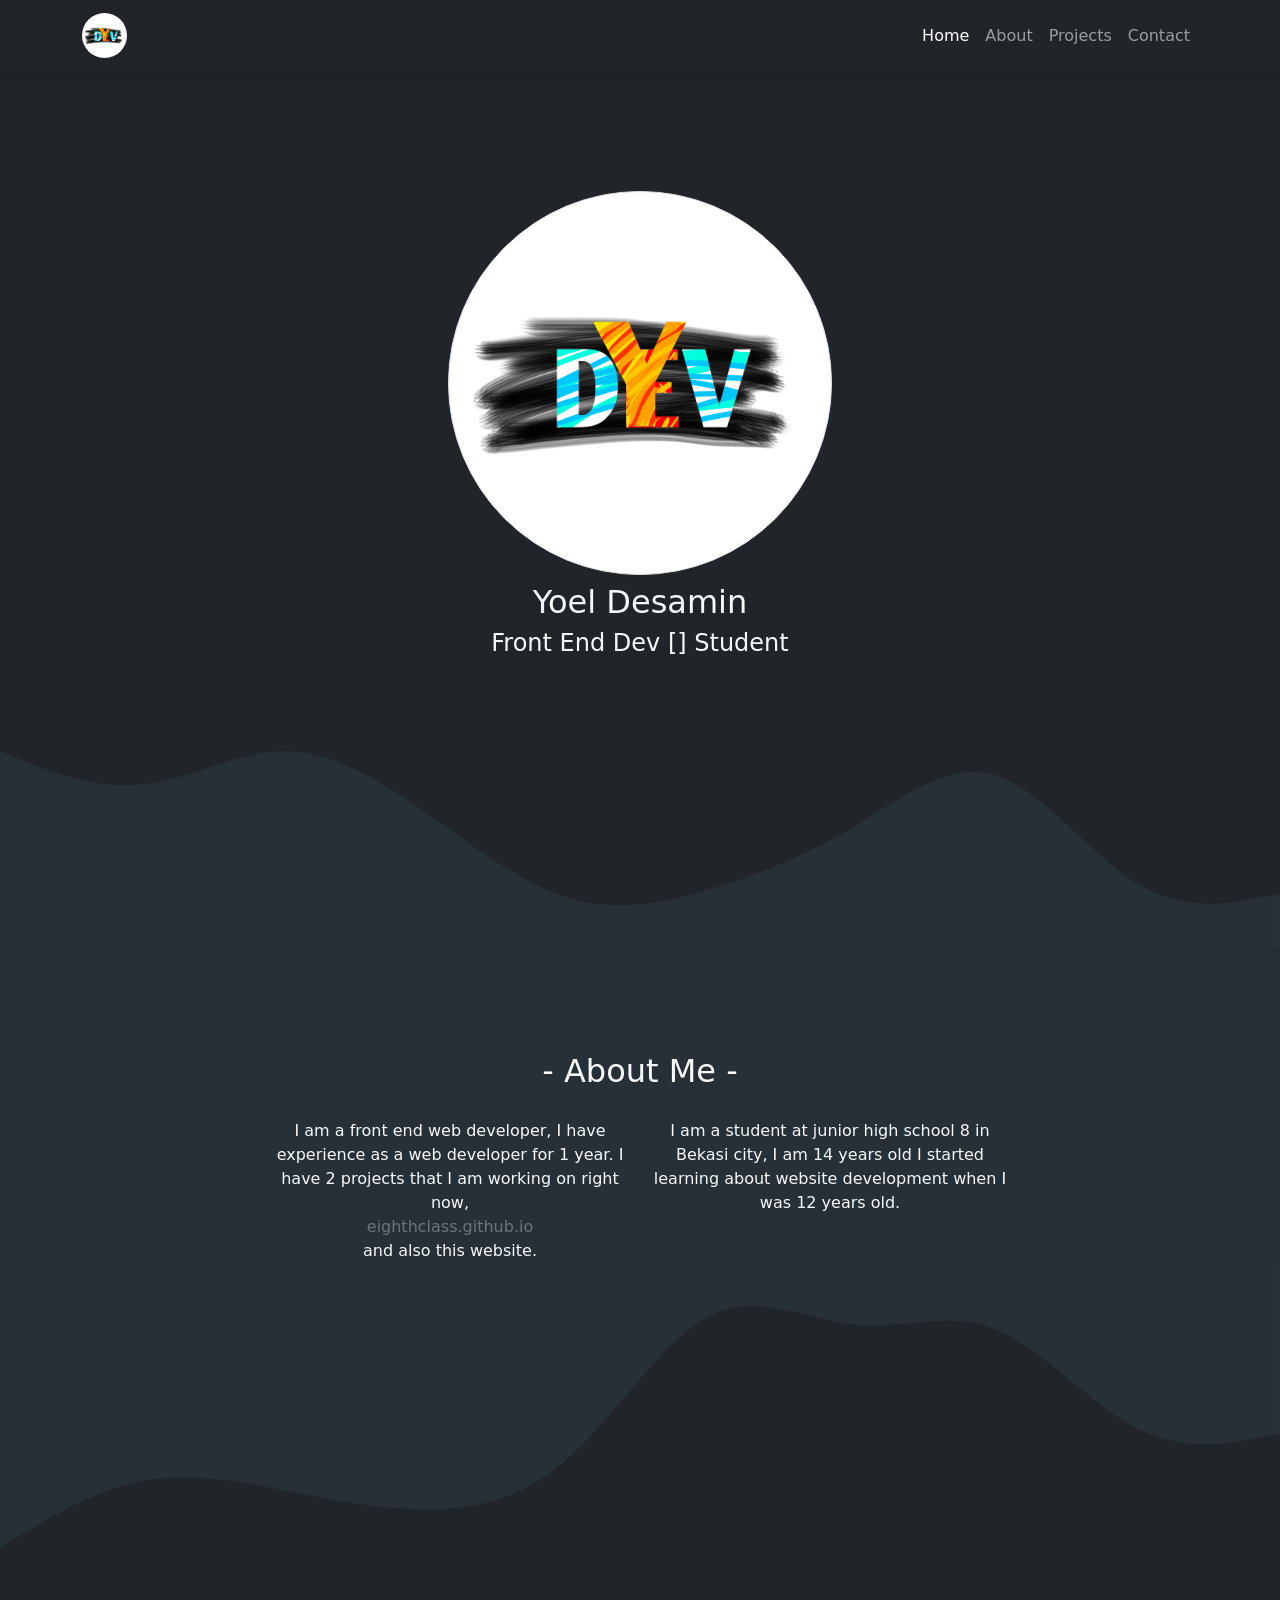
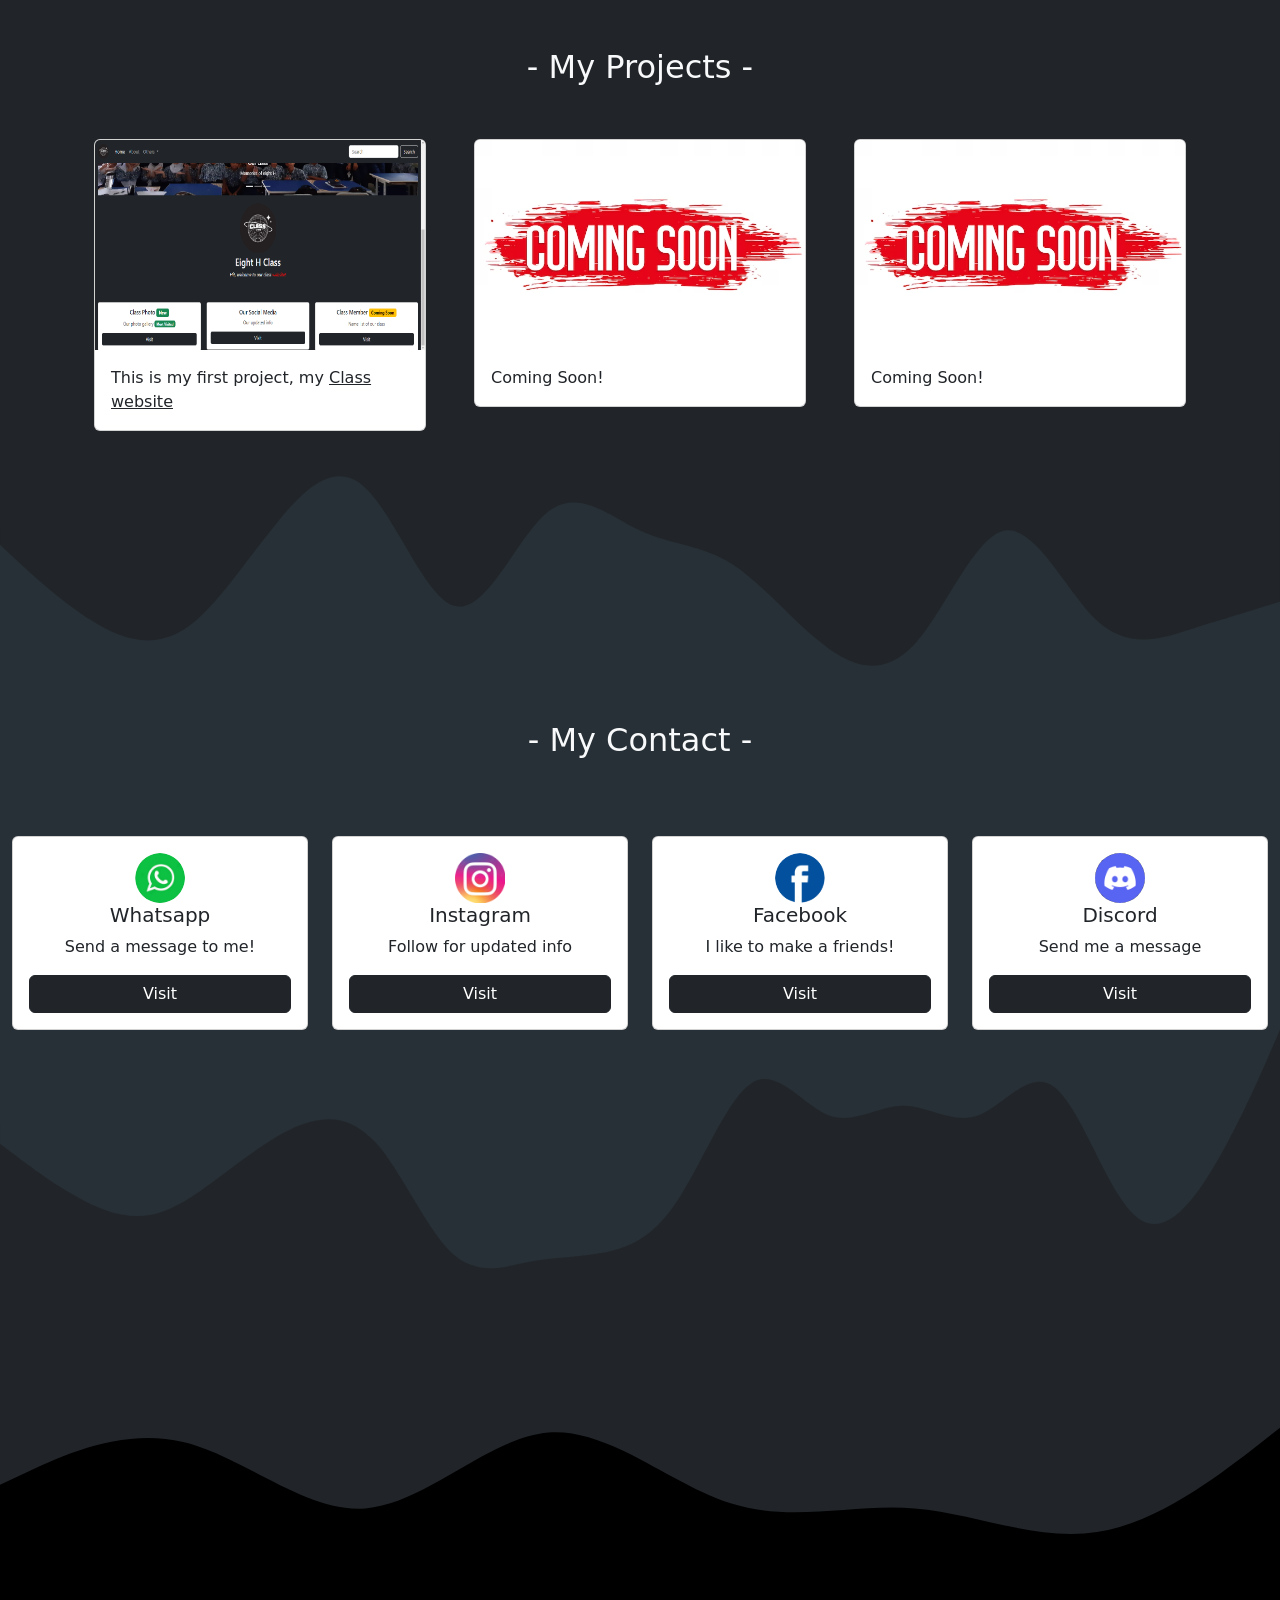
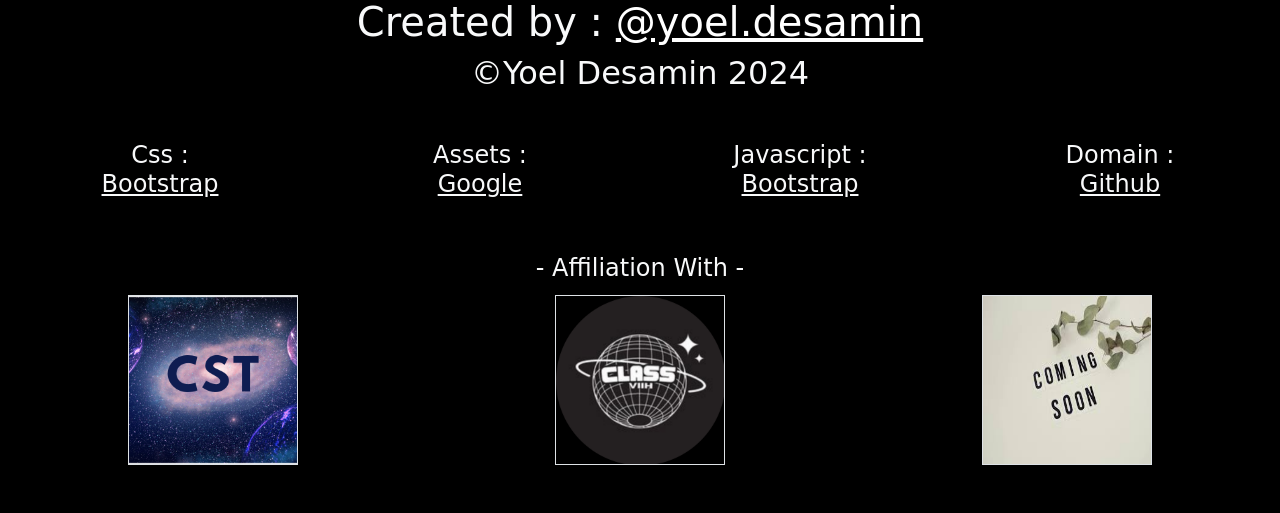
==== index.html @ 1ae3d8f0 "new web" ====
<!DOCTYPE html>
<html lang="en">

<head>
    <meta charset="UTF-8">
    <meta name="viewport" content="width=device-width, initial-scale=1.0">
    <link href="https://cdn.jsdelivr.net/npm/bootstrap@5.3.3/dist/css/bootstrap.min.css" rel="stylesheet"
        integrity="sha384-QWTKZyjpPEjISv5WaRU9OFeRpok6YctnYmDr5pNlyT2bRjXh0JMhjY6hW+ALEwIH" crossorigin="anonymous">
    <link href="style.css" rel="stylesheet">
    <link href="/assets/icon.png" rel="icon">
    <title>Sagi Porto</title>
</head>

<body class="bg-dark">

    <!-- loader s-->
    <div class="loader-wrapper">
        <div class="spinner-border text-info" role="status">
            <span class="visually-hidden">Loading...</span>
        </div>
    </div>
    <!-- loader end -->

    <!-- nav s -->
    <nav class="navbar navbar-expand-md navbar-dark bg-dark shadow sticky-top">
        <div class="container">
            <a class="navbar-brand" href="#home">
                <img src="/assets/Y-Dev-Logo.png" height="45px" width="45px" style="border-radius: 50%;">
            </a>
            <button class="navbar-toggler" type="button" data-bs-toggle="collapse" data-bs-target="#navbarNav"
                aria-controls="navbarNav" aria-expanded="false" aria-label="Toggle navigation">
                <span class="navbar-toggler-icon"></span>
            </button>
            <div class="collapse navbar-collapse" id="navbarNav">
                <ul class="navbar-nav ms-auto">
                    <li class="nav-item">
                        <a class="nav-link active" aria-current="page" href="#home">Home</a>
                    </li>
                    <li class="nav-item">
                        <a class="nav-link" href="#about">About</a>
                    </li>
                    <li class="nav-item">
                        <a class="nav-link" href="#project">Projects</a>
                    </li>
                    <li class="nav-item">
                        <a class="nav-link" href="#contact">Contact</a>
                    </li>
                </ul>
            </div>
        </div>
    </nav>
    <!-- nav e -->

    <!-- image s -->
    <section id="home" class="text-center align-items-center mt-4 text-light">
        <img src="/assets/Y-Dev-Logo.png" style="border-radius: 50%;" class="img-thumbnail" width="30%" height="30%">
        <h2 class="mt-2">Yoel Desamin</h2>
        <h4>Front End Dev [] Student</h4>
        <svg xmlns="http://www.w3.org/2000/svg" viewBox="0 0 1440 320">
            <path fill="#273036" fill-opacity="1"
                d="M0,96L26.7,106.7C53.3,117,107,139,160,133.3C213.3,128,267,96,320,96C373.3,96,427,128,480,165.3C533.3,203,587,245,640,261.3C693.3,277,747,267,800,250.7C853.3,235,907,213,960,181.3C1013.3,149,1067,107,1120,122.7C1173.3,139,1227,213,1280,245.3C1333.3,277,1387,267,1413,261.3L1440,256L1440,320L1413.3,320C1386.7,320,1333,320,1280,320C1226.7,320,1173,320,1120,320C1066.7,320,1013,320,960,320C906.7,320,853,320,800,320C746.7,320,693,320,640,320C586.7,320,533,320,480,320C426.7,320,373,320,320,320C266.7,320,213,320,160,320C106.7,320,53,320,27,320L0,320Z">
            </path>
        </svg>
    </section>
    <!-- image e -->

    <!-- about s -->
    <section id="about" style="background-color: #273036;">
        <div class="container text-light">
            <div class="row text-center fs-2">
                <div class="col-12">
                    - About Me -
                </div>
            </div>
            <div class="row justify-content-center text-center">
                <div class="col-md-4 g-4">
                    I am a front end web developer, I have experience as a web developer for 1 year. I have 2 projects
                    that I am working on right now,
                    <a class="nav-link text-secondary" href="https://eighthclass.github.io">eighthclass.github.io</a>
                    and also this
                    website.
                </div>
                <div class="col-md-4 g-4">
                    I am a student at junior high school 8 in Bekasi city, I am 14 years old
                    I started learning about website development when I was 12 years old.
                </div>
            </div>
        </div>
    </section>
    <svg xmlns="http://www.w3.org/2000/svg" viewBox="0 0 1440 320">
        <path fill="#273036" fill-opacity="1"
            d="M0,320L26.7,304C53.3,288,107,256,160,245.3C213.3,235,267,245,320,256C373.3,267,427,277,480,277.3C533.3,277,587,267,640,218.7C693.3,171,747,85,800,58.7C853.3,32,907,64,960,69.3C1013.3,75,1067,53,1120,74.7C1173.3,96,1227,160,1280,186.7C1333.3,213,1387,203,1413,197.3L1440,192L1440,0L1413.3,0C1386.7,0,1333,0,1280,0C1226.7,0,1173,0,1120,0C1066.7,0,1013,0,960,0C906.7,0,853,0,800,0C746.7,0,693,0,640,0C586.7,0,533,0,480,0C426.7,0,373,0,320,0C266.7,0,213,0,160,0C106.7,0,53,0,27,0L0,0Z">
        </path>
    </svg>
    <!-- about s -->

    <!-- project s -->
    <section id="project">
        <div class="container text-light">
            <div class="row text-center fs-2">
                <div class="col-12">
                    - My Projects -
                </div>
            </div>
            <div class="row">
                <div class="col-lg-4 g-5">
                    <div class="card">
                        <img src="/assets/1.png" class="card-img-top" alt="project 1" height="210px">
                        <div class="card-body">
                            <p class="card-text">This is my first project, my <a class="text-dark"
                                    href="https://eighthclass.github.io">Class website</a></p>
                        </div>
                    </div>
                </div>
                <div class="col-lg-4 g-5">
                    <div class="card">
                        <img src="/assets/soon.avif" class="card-img-top" alt="project 1" height="210px">
                        <div class="card-body">
                            <p class="card-text">Coming Soon!</p>
                        </div>
                    </div>
                </div>
                <div class="col-lg-4 g-5">
                    <div class="card">
                        <img src="/assets/soon.avif" class="card-img-top" alt="project 1" height="210px">
                        <div class="card-body">
                            <p class="card-text">Coming Soon!</p>
                        </div>
                    </div>
                </div>
            </div>
        </div>
    </section>
    <!-- projet e -->

    <!-- contact s -->
    <section id="contact" style="background-color: #273036;">

        <!-- Gelombang s -->
        <svg xmlns="http://www.w3.org/2000/svg" viewBox="0 0 1440 320">
            <path fill="#212529" fill-opacity="1"
                d="M0,128L17.1,144C34.3,160,69,192,103,213.3C137.1,235,171,245,206,224C240,203,274,149,309,106.7C342.9,64,377,32,411,64C445.7,96,480,192,514,197.3C548.6,203,583,117,617,90.7C651.4,64,686,96,720,112C754.3,128,789,128,823,149.3C857.1,171,891,213,926,240C960,267,994,277,1029,240C1062.9,203,1097,117,1131,112C1165.7,107,1200,181,1234,213.3C1268.6,245,1303,235,1337,224C1371.4,213,1406,203,1423,197.3L1440,192L1440,0L1422.9,0C1405.7,0,1371,0,1337,0C1302.9,0,1269,0,1234,0C1200,0,1166,0,1131,0C1097.1,0,1063,0,1029,0C994.3,0,960,0,926,0C891.4,0,857,0,823,0C788.6,0,754,0,720,0C685.7,0,651,0,617,0C582.9,0,549,0,514,0C480,0,446,0,411,0C377.1,0,343,0,309,0C274.3,0,240,0,206,0C171.4,0,137,0,103,0C68.6,0,34,0,17,0L0,0Z">
            </path>
        </svg>
        <!-- Gelombang e -->

        <div class="container-fluid text-light text-center align-items-center">
            <div class="row text-center fs-2">
                <div class="col-12">
                    - My Contact -
                </div>
            </div>
            <div class="row text-dark mt-5">
                <div class="col-md-3 g-4">
                    <div class="card">
                        <div class="card-body">
                            <img src="/assets/Wa-logo.png" width="50px" height="50px" style="border-radius: 50%;">
                            <h5 class="card-title">Whatsapp</h5>
                            <p class="card-text">Send a message to me!</p>
                            <a onclick="redirWa()" class="btn btn-dark d-block">Visit</a>
                        </div>
                    </div>
                </div>
                <div class="col-md-3 g-4">
                    <div class="card">
                        <div class="card-body">
                            <img src="/assets/Ig-logo.png" width="50px" height="50px">
                            <h5 class="card-title">Instagram</h5>
                            <p class="card-text">Follow for updated info</p>
                            <a onclick="redirIg()" class="btn btn-dark d-block">Visit</a>
                        </div>
                    </div>
                </div>
                <div class="col-md-3 g-4">
                    <div class="card">
                        <div class="card-body">
                            <img src="/assets/Fb-logo.png" width="50px" height="50px" style="border-radius: 50%;">
                            <h5 class="card-title">Facebook</h5>
                            <p class="card-text">I like to make a friends!</p>
                            <a onclick="redirFb()" class="btn btn-dark d-block">Visit</a>
                        </div>
                    </div>
                </div>
                <div class="col-md-3 g-4">
                    <div class="card">
                        <div class="card-body">
                            <img src="/assets/discord-logo.png" width="50px" height="50px" style="border-radius: 50%;">
                            <h5 class="card-title">Discord</h5>
                            <p class="card-text">Send me a message</p>
                            <a onclick="redirDc()" class="btn btn-dark d-block">Visit</a>
                        </div>
                    </div>
                </div>
            </div>
        </div>
    </section>
    <svg xmlns="http://www.w3.org/2000/svg" viewBox="0 0 1440 320">
        <path fill="#273036" fill-opacity="1"
            d="M0,128L14.1,138.7C28.2,149,56,171,85,186.7C112.9,203,141,213,169,208C197.6,203,226,181,254,160C282.4,139,311,117,339,106.7C367.1,96,395,96,424,128C451.8,160,480,224,508,250.7C536.5,277,565,267,593,261.3C621.2,256,649,256,678,250.7C705.9,245,734,235,762,192C790.6,149,819,75,847,58.7C875.3,43,904,85,932,96C960,107,988,85,1016,85.3C1044.7,85,1073,107,1101,96C1129.4,85,1158,43,1186,64C1214.1,85,1242,171,1271,202.7C1298.8,235,1327,213,1355,170.7C1383.5,128,1412,64,1426,32L1440,0L1440,0L1425.9,0C1411.8,0,1384,0,1355,0C1327.1,0,1299,0,1271,0C1242.4,0,1214,0,1186,0C1157.6,0,1129,0,1101,0C1072.9,0,1045,0,1016,0C988.2,0,960,0,932,0C903.5,0,875,0,847,0C818.8,0,791,0,762,0C734.1,0,706,0,678,0C649.4,0,621,0,593,0C564.7,0,536,0,508,0C480,0,452,0,424,0C395.3,0,367,0,339,0C310.6,0,282,0,254,0C225.9,0,198,0,169,0C141.2,0,113,0,85,0C56.5,0,28,0,14,0L0,0Z">
        </path>
    </svg>
    <!-- contact e -->

    <!-- Footer s -->
    <svg xmlns="http://www.w3.org/2000/svg" viewBox="0 0 1440 320">
        <path fill="#000000" fill-opacity="1"
            d="M0,192L34.3,176C68.6,160,137,128,206,144C274.3,160,343,224,411,218.7C480,213,549,139,617,133.3C685.7,128,754,192,823,213.3C891.4,235,960,213,1029,218.7C1097.1,224,1166,256,1234,245.3C1302.9,235,1371,181,1406,154.7L1440,128L1440,320L1405.7,320C1371.4,320,1303,320,1234,320C1165.7,320,1097,320,1029,320C960,320,891,320,823,320C754.3,320,686,320,617,320C548.6,320,480,320,411,320C342.9,320,274,320,206,320C137.1,320,69,320,34,320L0,320Z">
        </path>
    </svg>
    <footer class="bg-black text-light">
        <div class="container-fluid align-items-center">
            <div class="text-center">
                <h1>Created by : <a href="https://instagram.com:/yoel.desamin/" class="text-white">@yoel.desamin</a>
                </h1>
                <h2>&#169;Yoel Desamin 2024</h2>
            </div>
            <div class="row text-center align-items-center mt-5">
                <div class="col-sm-3">
                    <h4>Css : <br><a class="text-light" href="https://getbootstrap.com">Bootstrap</a></h4>
                </div>
                <div class="col-sm-3">
                    <h4>Assets : <br><a class="text-light" href="https://google.com">Google</a></h4>
                </div>
                <div class="col-sm-3">
                    <h4>Javascript : <br><a class="text-light" href="https://getbootstrap.com">Bootstrap</a></h4>
                </div>
                <div class="col-sm-3">
                    <h4>Domain : <br><a class="text-light" href="https://github.com">Github</a></h4>
                </div>
            </div>

            <div class="text-light mt-5 align-items-center text-center">
                <h4> - Affiliation With - </h4>
                <div class="row">
                    <div class="col-sm-4 g-1">
                        <a class="text-dark" href="#"><img class="border" src="assets/cst-logo.png" height="170"
                                width="170"></a>
                    </div>
                    <div class="col-sm-4 g-1">
                        <a class="text-dark" href="https://eighthclass.github.io"><img class="border"
                                src="assets/logo.png" height="170" width="170"></a>
                    </div>
                    <div class="col-sm-4 g-1 mb-5">
                        <a class="text-dark"><img class="border" src="assets/coming-soon.jpg" height="170"
                                width="170"></a>
                    </div>
                </div>
            </div>
        </div>
    </footer>
    <!-- Footer e -->

    <script src="script.js"></script>
    <script src="https://cdn.jsdelivr.net/npm/bootstrap@5.3.3/dist/js/bootstrap.bundle.min.js"
        integrity="sha384-YvpcrYf0tY3lHB60NNkmXc5s9fDVZLESaAA55NDzOxhy9GkcIdslK1eN7N6jIeHz"
        crossorigin="anonymous"></script>

</body>

</html>
---- style.css ----
section {
    padding-top: 6rem;
}

#contact {
    padding-top: 0;
}

.loader-wrapper {
    background-color: #000000;
    position: fixed;
    top: 0;
    bottom: 0;
    width: 100%;
    height: 100%;
    z-index: 9999;
    display: flex;
    justify-content: center;
    align-items: center;
    transition: all 0.4s;
    -webkit-transition: all 0.4s;
    -moz-transition: all 0.4s;
    -ms-transition: all 0.4s;
    -o-transition: all 0.4s;
}

.spinner-border {
    height: 60px;
    width: 60px;
}

.c-container {
    width: 100%;
    height: 90vh;
}
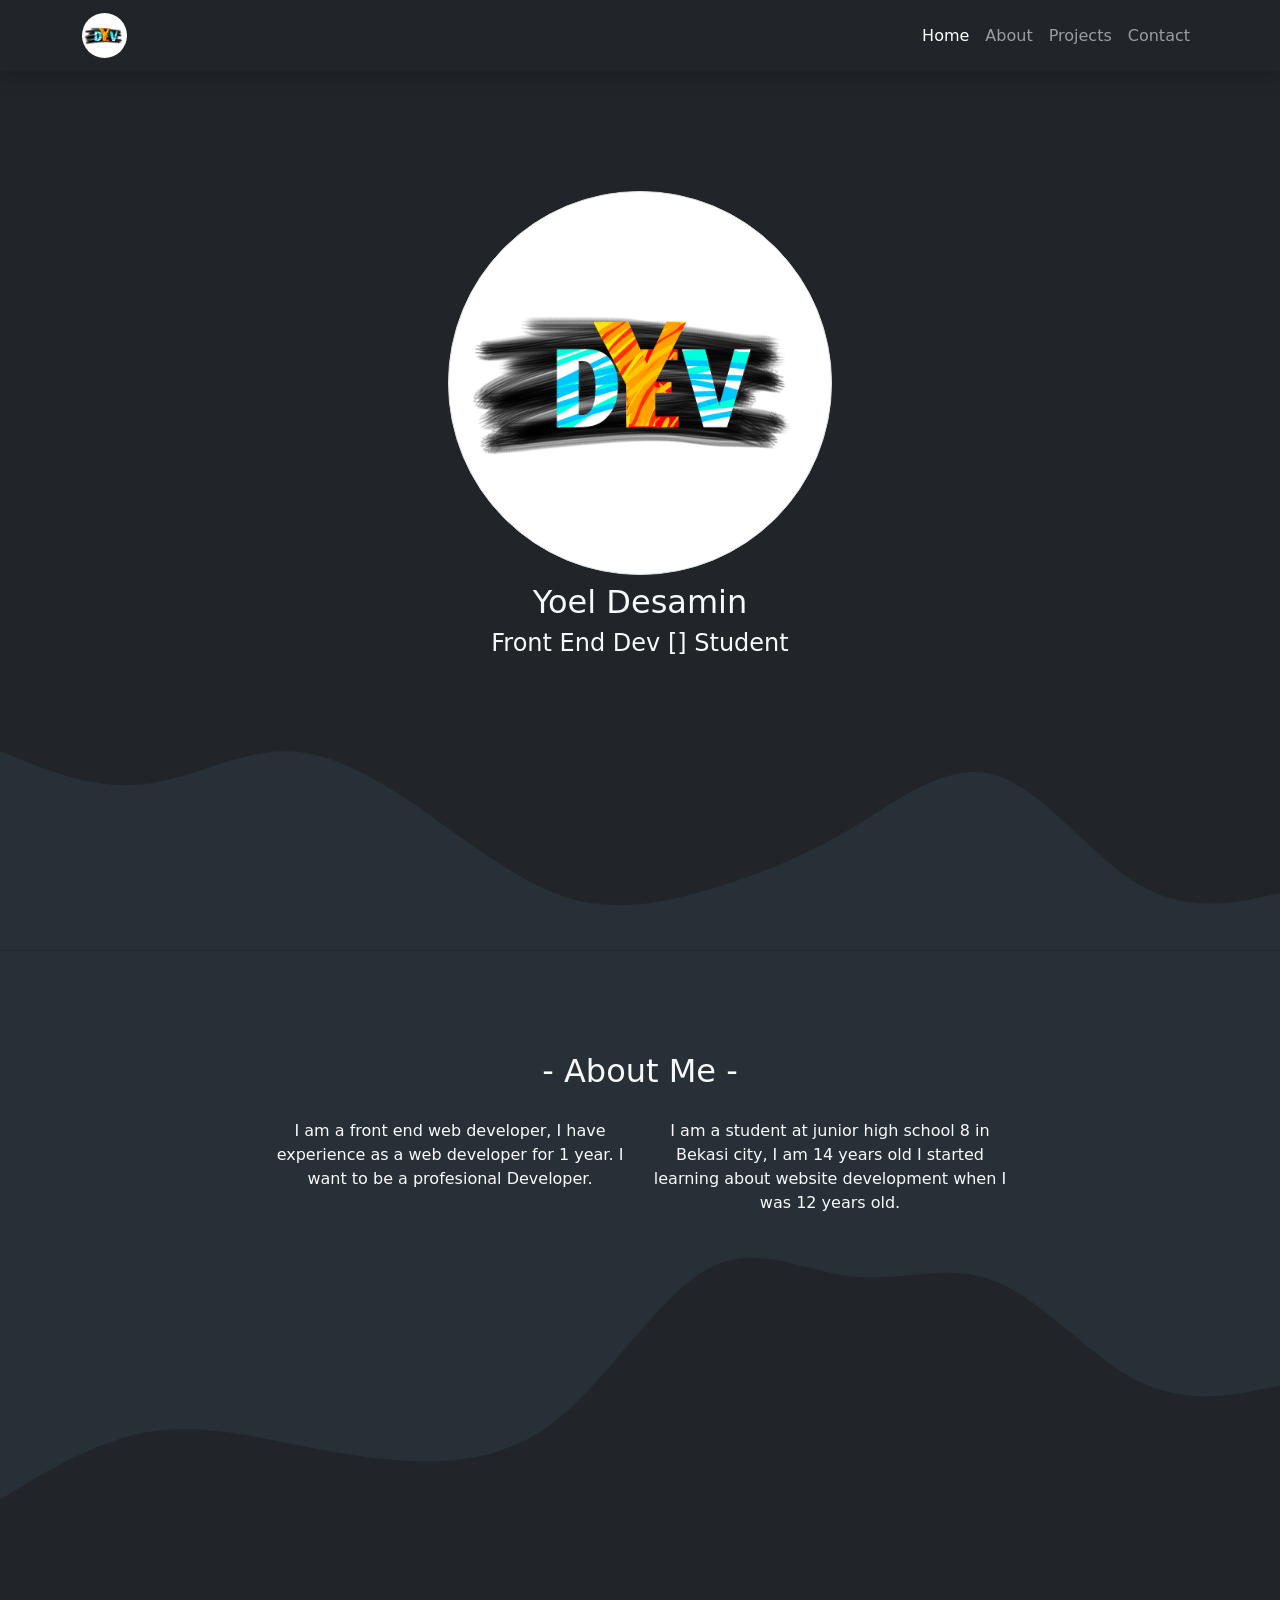
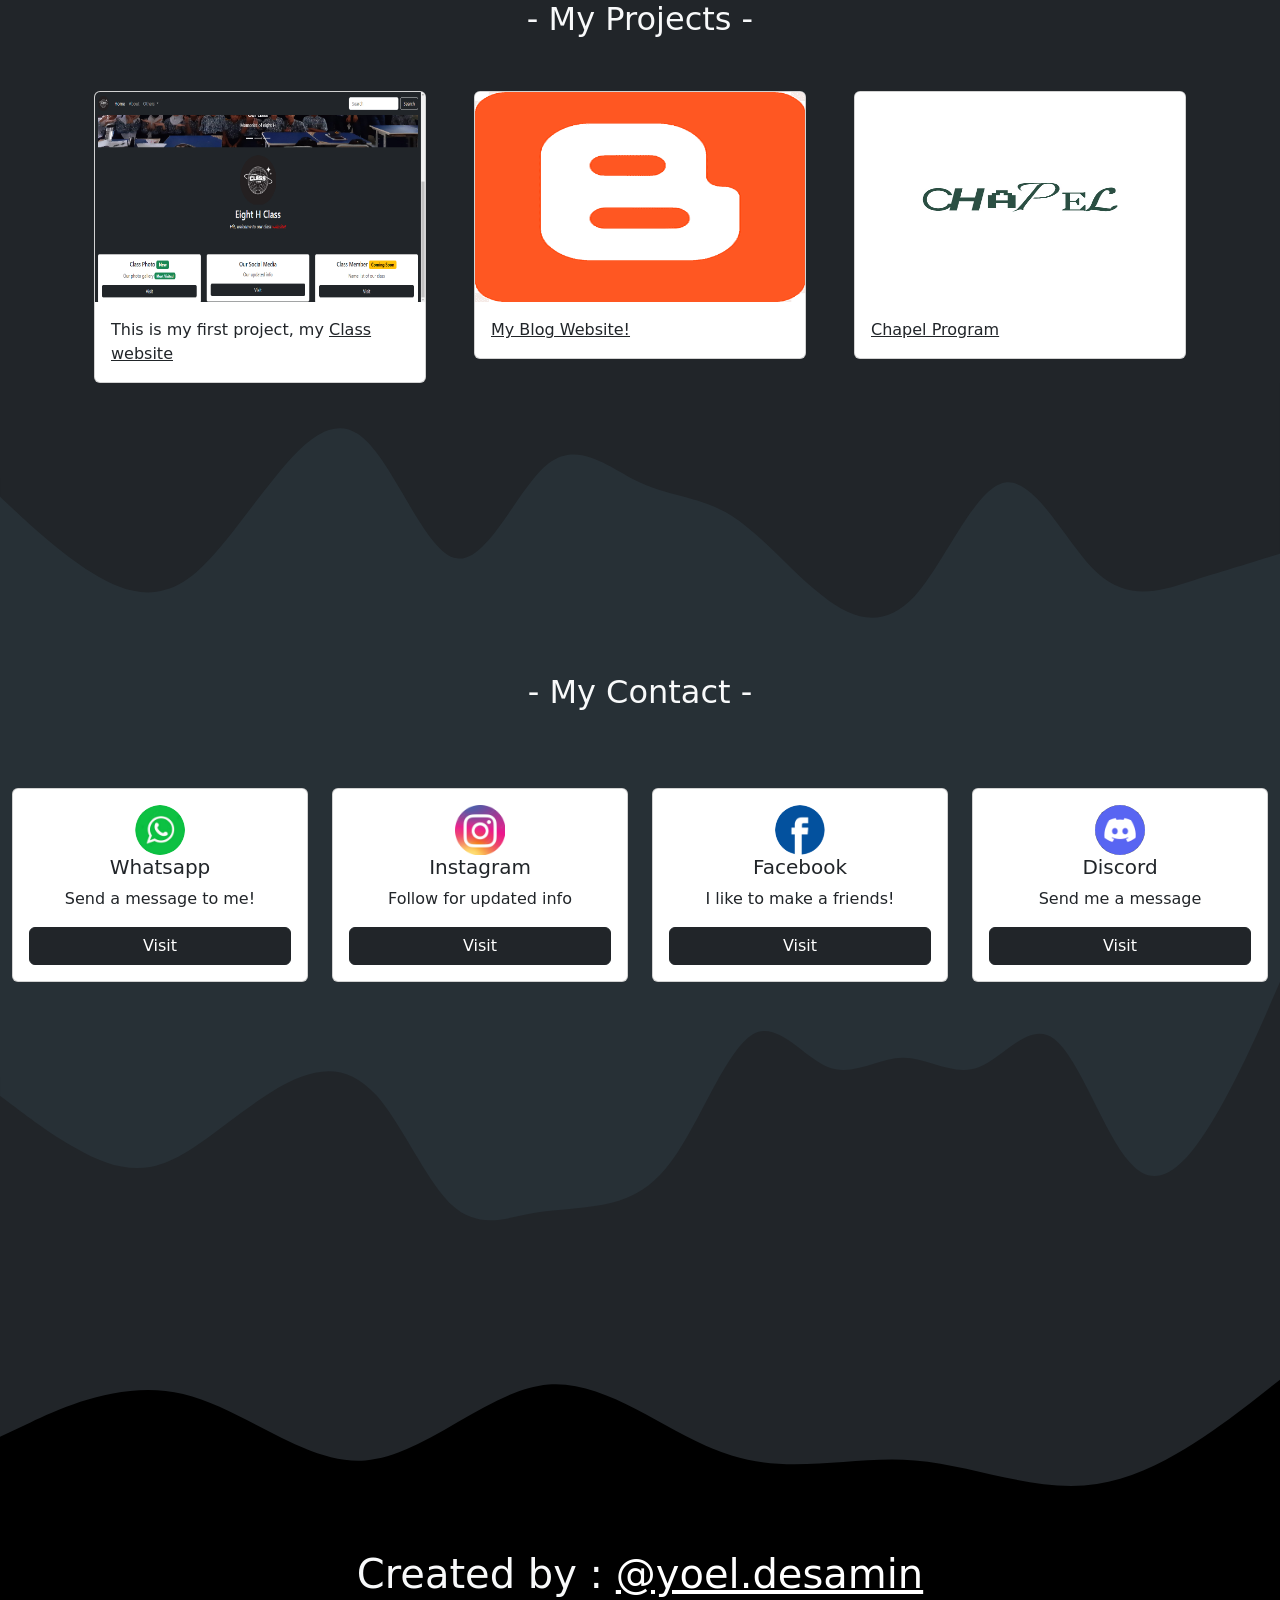
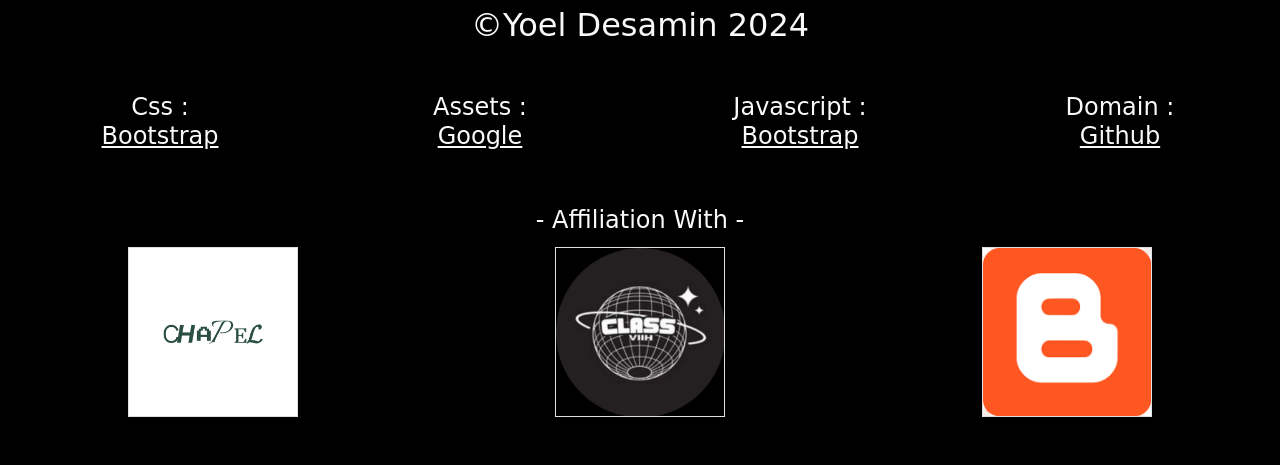
==== commit 4aa4a2a0: "Add files via upload" ====
--- a/index.html
+++ b/index.html
@@ -74,11 +74,7 @@
             </div>
             <div class="row justify-content-center text-center">
                 <div class="col-md-4 g-4">
-                    I am a front end web developer, I have experience as a web developer for 1 year. I have 2 projects
-                    that I am working on right now,
-                    <a class="nav-link text-secondary" href="https://eighthclass.github.io">eighthclass.github.io</a>
-                    and also this
-                    website.
+                    I am a front end web developer, I have experience as a web developer for 1 year. I want to be a profesional Developer.
                 </div>
                 <div class="col-md-4 g-4">
                     I am a student at junior high school 8 in Bekasi city, I am 14 years old
@@ -114,17 +110,17 @@
                 </div>
                 <div class="col-lg-4 g-5">
                     <div class="card">
-                        <img src="/assets/soon.avif" class="card-img-top" alt="project 1" height="210px">
-                        <div class="card-body">
-                            <p class="card-text">Coming Soon!</p>
+                        <img src="/assets/Blogger.png" class="card-img-top" alt="project 1" height="210px">
+                        <div class="card-body">
+                            <p class="card-text"><a class="text-dark" href="https://yoelddev.blogspot.com">My Blog Website!</a></p>
                         </div>
                     </div>
                 </div>
                 <div class="col-lg-4 g-5">
                     <div class="card">
-                        <img src="/assets/soon.avif" class="card-img-top" alt="project 1" height="210px">
-                        <div class="card-body">
-                            <p class="card-text">Coming Soon!</p>
+                        <img src="/assets/chapgram.jpeg" class="card-img-top" alt="project 1" height="210px">
+                        <div class="card-body">
+                            <p class="card-text"><a class="text-dark" href="https://chapgram.github.io">Chapel Program</a></p>
                         </div>
                     </div>
                 </div>
@@ -233,7 +229,7 @@
                 <h4> - Affiliation With - </h4>
                 <div class="row">
                     <div class="col-sm-4 g-1">
-                        <a class="text-dark" href="#"><img class="border" src="assets/cst-logo.png" height="170"
+                        <a class="text-dark" href="https://chapgram.github.io"><img class="border" src="/assets/chapgram.jpeg" height="170"
                                 width="170"></a>
                     </div>
                     <div class="col-sm-4 g-1">
@@ -241,7 +237,7 @@
                                 src="assets/logo.png" height="170" width="170"></a>
                     </div>
                     <div class="col-sm-4 g-1 mb-5">
-                        <a class="text-dark"><img class="border" src="assets/coming-soon.jpg" height="170"
+                        <a class="text-dark" href="https://yoelddev.blogspot.com"><img class="border" src="assets/Blogger.png" height="170"
                                 width="170"></a>
                     </div>
                 </div>
